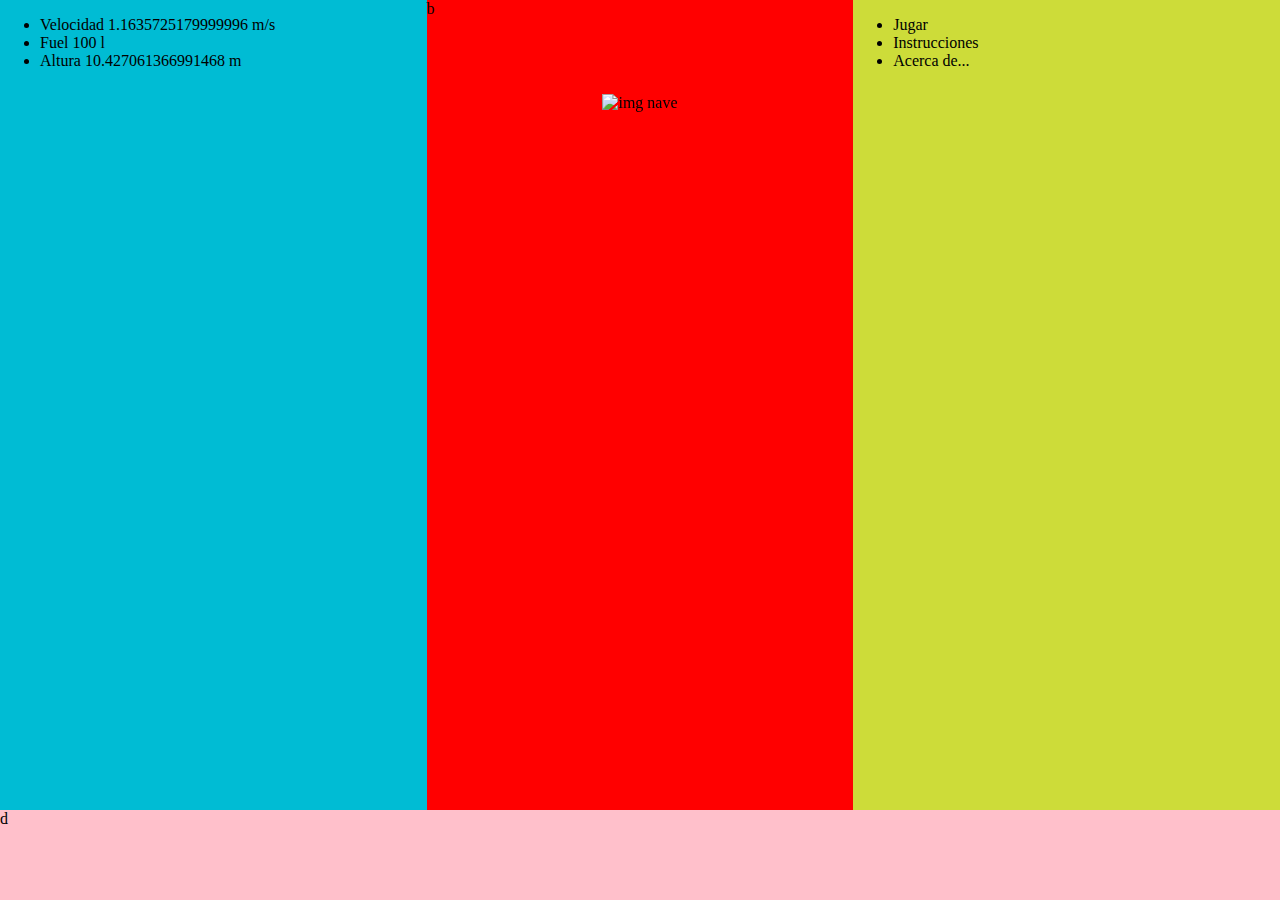
==== Práctica 3 - Lunar Landing (Versión con JavaScript)/index.html @ a234cf5e "Add files via upload" ====
<!DOCTYPE html>
<html>
<head>
 <title>Lunar Lander</title>
 <meta name="description" content="">
 <meta name="viewport" content="width=device-width, initial-scale=1.0">
 <link rel='stylesheet' media='screen and (min-width: 961px)' href='css/d.css'>
 <link rel='stylesheet' media='screen and (max-width: 960px)' href='css/m.css'>
 <script src="js/js.js"></script>
</head>
<body>
 <div id="nave">
 <img src="img/nave.png" alt="img nave">
 </div>
 <div class="a">
 <div id="showm">show menu</div>
 <ul id="cpanel">
  <li>Velocidad <span id="velocidad">100</span> m/s</li>
  <li>Fuel <span id="fuel">100</span> l</li>
  <li>Altura <span id="altura">70</span> m</li>
 </ul>
 </div><div class="b">b</div><div class="c">
 <div id="hidem">hide menu</div>
 <ul id="menu">
  <li>Jugar</li>
  <li>Instrucciones</li>
  <li>Acerca de...</li>
 </ul>
 </div>
 <div class="d">d</div>
</body>
</html>
---- Práctica 3 - Lunar Landing (Versión con JavaScript)/css/d.css ----
body,html{height:100%;padding:0px;margin:0px;}
.a{background-color:#00bcd4;}
.b{background-color:red;}
.c{background-color:#cddc39;display:block !important}
.a,.b,.c{display:inline-block;width:33.33%;height:100%;float:left;}
.d{background-color:pink;height:10%;width:100%;position:fixed;bottom:0px;}
#nave{text-align:center;position:fixed;top:10%;width:100%;height:20%}
#nave img{height:100%;}
#cpanel{}
#hidem,#showm{display:none}
---- Práctica 3 - Lunar Landing (Versión con JavaScript)/css/m.css ----
body,html{height:100%;padding:0px;margin:0px;}
.a{background-color:#00bcd4;width:100%;height:90px;overflow:hidden;position:fixed;top:0px}
.b{background-color:red;width:100%;height:100%;overflow:hidden;}
.c{background-color:#cddc39;position:fixed;top:0px;bottom:0px;left:0px;right:0px;display:none;z-index:1}
.d{background-color:pink;position:fixed;bottom:0px;height:10%;width:100%;}
#nave{text-align:center;position:fixed;top:10%;width:100%;height:20%}
#nave img{height:100%;}
#cpanel{}
#hidem,#showm{float:right}
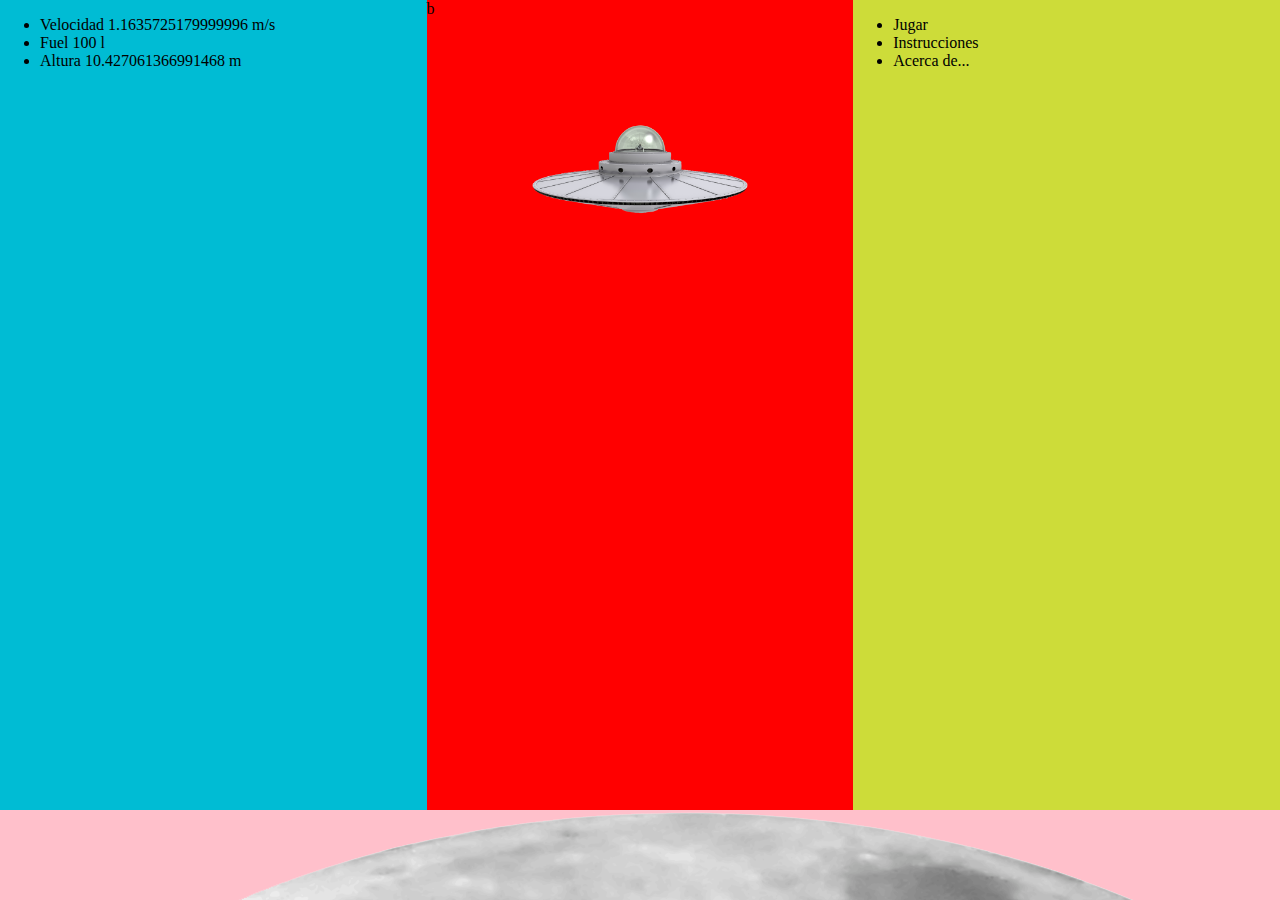
==== commit be33c2fe: "Add files via upload" ====
--- a/Práctica 3 - Lunar Landing (Versión con JavaScript)/index.html
+++ b/Práctica 3 - Lunar Landing (Versión con JavaScript)/index.html
@@ -10,7 +10,7 @@
 </head>
 <body>
  <div id="nave">
- <img src="img/nave.png" alt="img nave">
+ <img src="img/ovni.png" alt="img nave">
  </div>
  <div class="a">
  <div id="showm">show menu</div>
@@ -27,6 +27,6 @@
   <li>Acerca de...</li>
  </ul>
  </div>
- <div class="d">d</div>
+ <div class="d"><img id="luna" src="img/aterrizaje.png" alt="aterrizaje"></div>
 </body>
 </html>
--- a/Práctica 3 - Lunar Landing (Versión con JavaScript)/css/d.css
+++ b/Práctica 3 - Lunar Landing (Versión con JavaScript)/css/d.css
@@ -1,10 +1,47 @@
-body,html{height:100%;padding:0px;margin:0px;}
-.a{background-color:#00bcd4;}
-.b{background-color:red;}
-.c{background-color:#cddc39;display:block !important}
-.a,.b,.c{display:inline-block;width:33.33%;height:100%;float:left;}
-.d{background-color:pink;height:10%;width:100%;position:fixed;bottom:0px;}
-#nave{text-align:center;position:fixed;top:10%;width:100%;height:20%}
-#nave img{height:100%;}
-#cpanel{}
-#hidem,#showm{display:none}
+body,html{
+	height:100%;
+	padding:0px;
+	margin:0px;	
+	background: url(../img/fondo.png) no-repeat center center fixed;
+	background-size: cover;
+}
+.a{
+	background-color:#00bcd4;
+}
+.b{
+	background-color:red;
+}
+.c{
+	background-color:#cddc39;
+	display:block !important
+}
+.a,.b,.c{
+	display:inline-block;
+	width:33.33%;
+	height:100%;
+	float:left;
+}
+.d{
+	background-color:pink;
+	height:10%;
+	width:100%;
+	position:fixed;
+	bottom:0px;
+	text-align: center;
+}
+#nave{
+	text-align:center;
+	position:fixed;
+	top:10%;
+	width:100%;
+	height:20%;
+}
+#nave img{
+	height:100%;
+}
+#cpanel{
+	
+}
+#hidem,#showm{
+	display:none;
+}
--- a/Práctica 3 - Lunar Landing (Versión con JavaScript)/css/m.css
+++ b/Práctica 3 - Lunar Landing (Versión con JavaScript)/css/m.css
@@ -1,9 +1,54 @@
-body,html{height:100%;padding:0px;margin:0px;}
-.a{background-color:#00bcd4;width:100%;height:90px;overflow:hidden;position:fixed;top:0px}
-.b{background-color:red;width:100%;height:100%;overflow:hidden;}
-.c{background-color:#cddc39;position:fixed;top:0px;bottom:0px;left:0px;right:0px;display:none;z-index:1}
-.d{background-color:pink;position:fixed;bottom:0px;height:10%;width:100%;}
-#nave{text-align:center;position:fixed;top:10%;width:100%;height:20%}
-#nave img{height:100%;}
-#cpanel{}
-#hidem,#showm{float:right}
+body,html{
+	height:100%;
+	padding:0px;
+	margin:0px;
+	background: url(../img/fondo.png) no-repeat center center fixed;
+	background-size: cover;
+}
+.a{
+	background-color:#00bcd4;
+	width:100%;
+	height:90px;
+	overflow:hidden;
+	position:fixed;
+	top:0px
+}
+.b{
+	background-color:red;
+	width:100%;
+	height:100%;
+	overflow:hidden;
+}
+.c{
+	background-color:#cddc39;
+	position:fixed;
+	top:0px;
+	bottom:0px;
+	left:0px;
+	right:0px;
+	display:none;
+	z-index:1
+}
+.d{
+	background-color:pink;
+	position:fixed;
+	bottom:0px;
+	height:10%;
+	width:100%;
+}
+#nave{
+	text-align:center;
+	position:fixed;
+	top:10%;
+	width:100%;
+	height:20%;
+}
+#nave img{
+	height:100%;
+}
+#cpanel{
+	
+}
+#hidem,#showm{
+	float:right;
+}
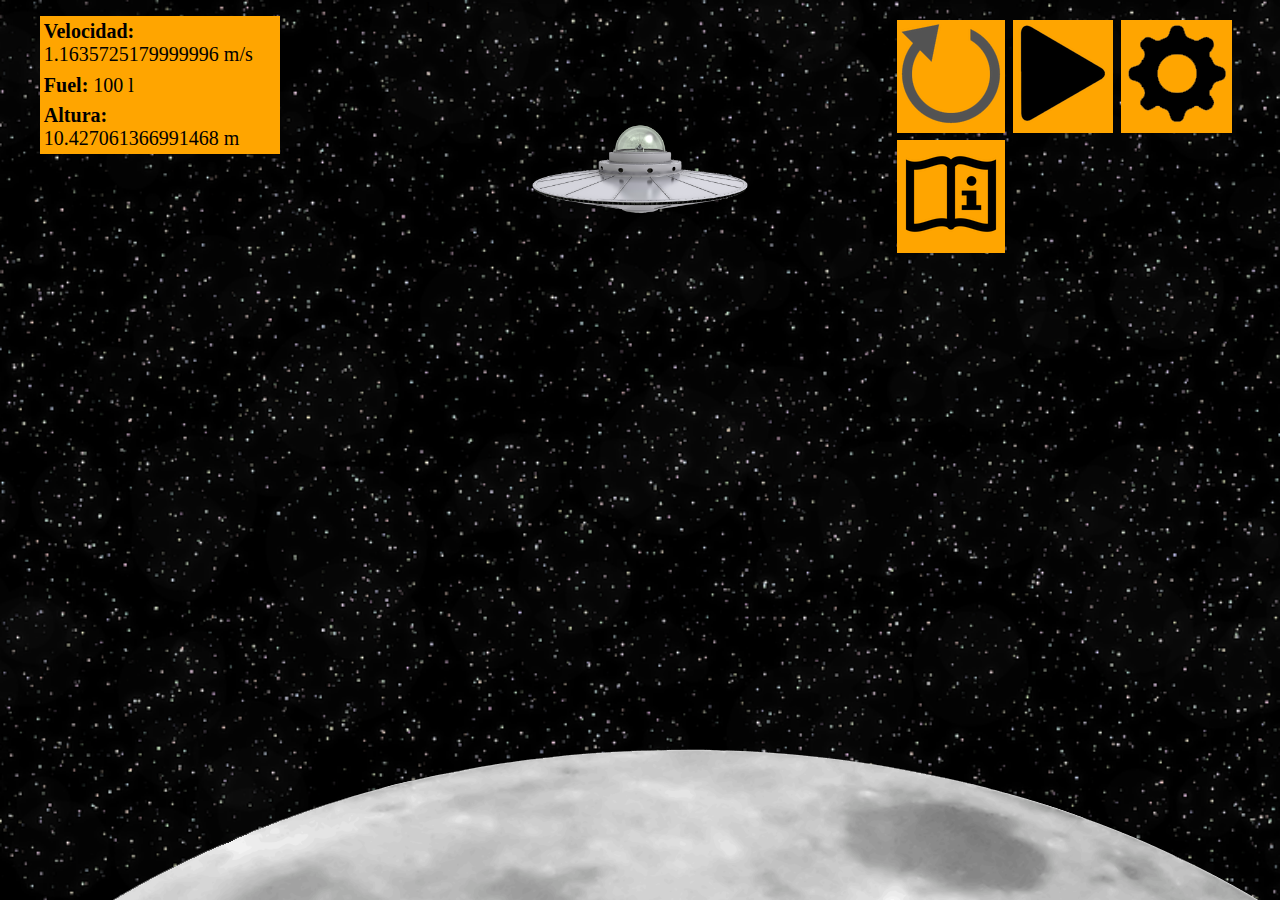
==== commit c6ce56ac: "Add files via upload" ====
--- a/Práctica 3 - Lunar Landing (Versión con JavaScript)/index.html
+++ b/Práctica 3 - Lunar Landing (Versión con JavaScript)/index.html
@@ -15,16 +15,17 @@
  <div class="a">
  <div id="showm">show menu</div>
  <ul id="cpanel">
-  <li>Velocidad <span id="velocidad">100</span> m/s</li>
-  <li>Fuel <span id="fuel">100</span> l</li>
-  <li>Altura <span id="altura">70</span> m</li>
+  <li><span id="negrita">Velocidad:</span> <span id="velocidad">100</span> m/s</li>
+  <li><span id="negrita">Fuel:</span> <span id="fuel">100</span> l</li>
+  <li><span id="negrita">Altura:</span> <span id="altura">70</span> m</li>
  </ul>
  </div><div class="b">b</div><div class="c">
  <div id="hidem">hide menu</div>
  <ul id="menu">
-  <li>Jugar</li>
-  <li>Instrucciones</li>
-  <li>Acerca de...</li>
+  <li><a href="index.html"><img src="img/reiniciar.png" alt="img reiniciar"></a></li>
+  <li><a href="#"><img src="img/play.png" alt="img play"></a></li>
+  <li><a href="#"><img src="img/opciones.png" alt="img opciones"></a></li>
+  <li><a href="instrucciones.html"><img src="img/instructions.png" alt="img instrucciones"></a></li>
  </ul>
  </div>
  <div class="d"><img id="luna" src="img/aterrizaje.png" alt="aterrizaje"></div>
--- a/Práctica 3 - Lunar Landing (Versión con JavaScript)/css/d.css
+++ b/Práctica 3 - Lunar Landing (Versión con JavaScript)/css/d.css
@@ -5,14 +5,7 @@
 	background: url(../img/fondo.png) no-repeat center center fixed;
 	background-size: cover;
 }
-.a{
-	background-color:#00bcd4;
-}
-.b{
-	background-color:red;
-}
 .c{
-	background-color:#cddc39;
 	display:block !important
 }
 .a,.b,.c{
@@ -22,8 +15,7 @@
 	float:left;
 }
 .d{
-	background-color:pink;
-	height:10%;
+	height:17%;
 	width:100%;
 	position:fixed;
 	bottom:0px;
@@ -39,9 +31,22 @@
 #nave img{
 	height:100%;
 }
-#cpanel{
-	
+#cpanel li,#menu li,#instrucciones{
+	background-color: orange;
+	padding: 1%;
+	font-size: 20px;
+	list-style: none;
+}
+#cpanel li{
+	width: 60%;
+}
+#menu li{
+	float: left;
+	margin: 1%;
 }
 #hidem,#showm{
 	display:none;
 }
+#negrita{
+	font-weight: bold;
+}
--- a/Práctica 3 - Lunar Landing (Versión con JavaScript)/css/m.css
+++ b/Práctica 3 - Lunar Landing (Versión con JavaScript)/css/m.css
@@ -6,7 +6,6 @@
 	background-size: cover;
 }
 .a{
-	background-color:#00bcd4;
 	width:100%;
 	height:90px;
 	overflow:hidden;
@@ -14,13 +13,11 @@
 	top:0px
 }
 .b{
-	background-color:red;
 	width:100%;
 	height:100%;
 	overflow:hidden;
 }
 .c{
-	background-color:#cddc39;
 	position:fixed;
 	top:0px;
 	bottom:0px;
@@ -30,11 +27,11 @@
 	z-index:1
 }
 .d{
-	background-color:pink;
+	height:17%;
+	width:100%;
 	position:fixed;
 	bottom:0px;
-	height:10%;
-	width:100%;
+	text-align: center;
 }
 #nave{
 	text-align:center;
@@ -46,9 +43,15 @@
 #nave img{
 	height:100%;
 }
-#cpanel{
-	
+#cpanel li{
+	background-color: orange;
+	padding: 1%;
+	font-size: 20px;
+	list-style: none;
 }
 #hidem,#showm{
 	float:right;
 }
+#negrita{
+	font-weight: bold;
+}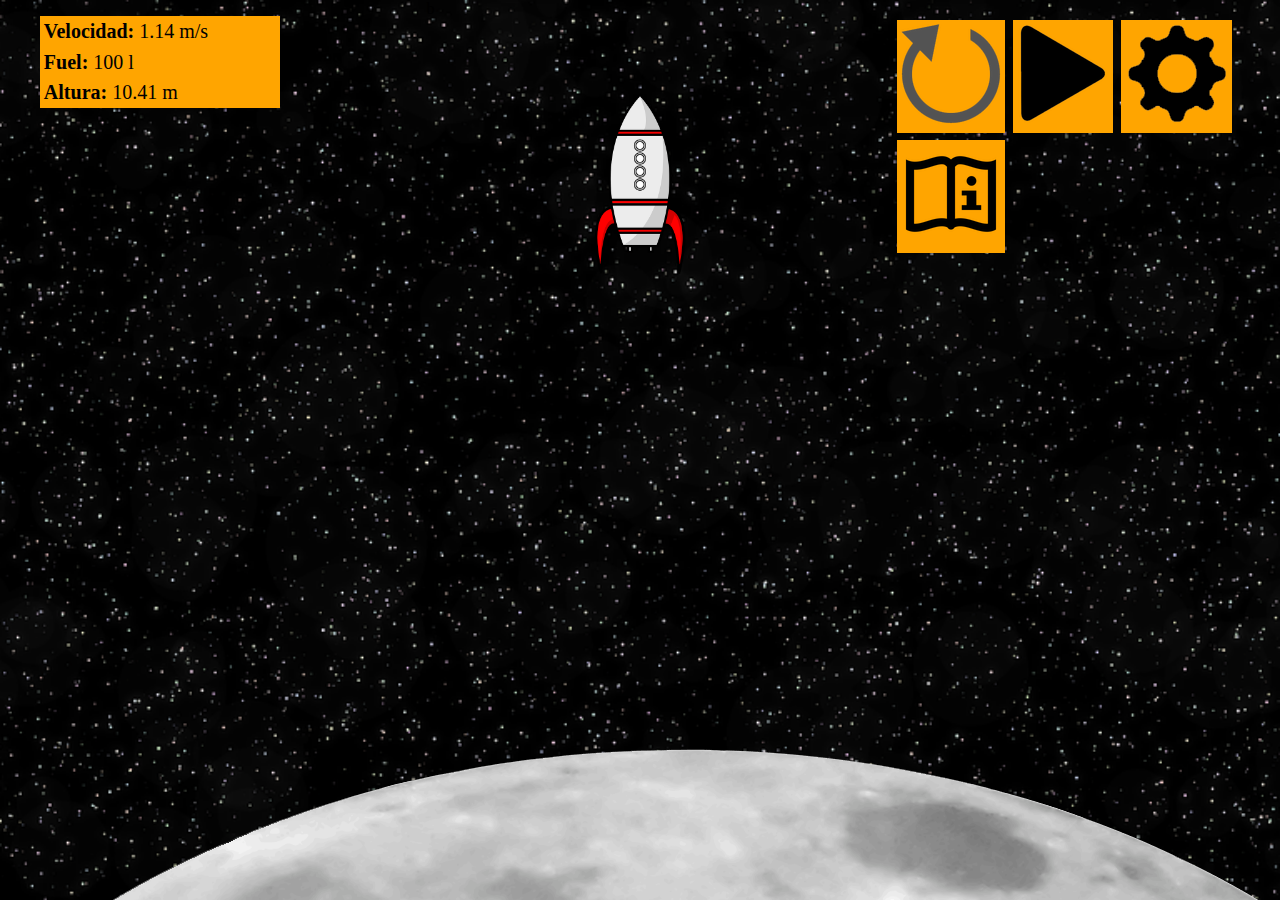
==== commit 6e48b9b1: "Add files via upload" ====
--- a/Práctica 3 - Lunar Landing (Versión con JavaScript)/index.html
+++ b/Práctica 3 - Lunar Landing (Versión con JavaScript)/index.html
@@ -10,7 +10,7 @@
 </head>
 <body>
  <div id="nave">
- <img src="img/ovni.png" alt="img nave">
+ <img src="img/nave.png" alt="img nave">
  </div>
  <div class="a">
  <div id="showm">show menu</div>
--- a/Práctica 3 - Lunar Landing (Versión con JavaScript)/css/d.css
+++ b/Práctica 3 - Lunar Landing (Versión con JavaScript)/css/d.css
@@ -4,6 +4,7 @@
 	margin:0px;	
 	background: url(../img/fondo.png) no-repeat center center fixed;
 	background-size: cover;
+	z-index: -1;
 }
 .c{
 	display:block !important
@@ -20,6 +21,7 @@
 	position:fixed;
 	bottom:0px;
 	text-align: center;
+	z-index:0;
 }
 #nave{
 	text-align:center;
@@ -27,6 +29,7 @@
 	top:10%;
 	width:100%;
 	height:20%;
+	z-index:2;
 }
 #nave img{
 	height:100%;
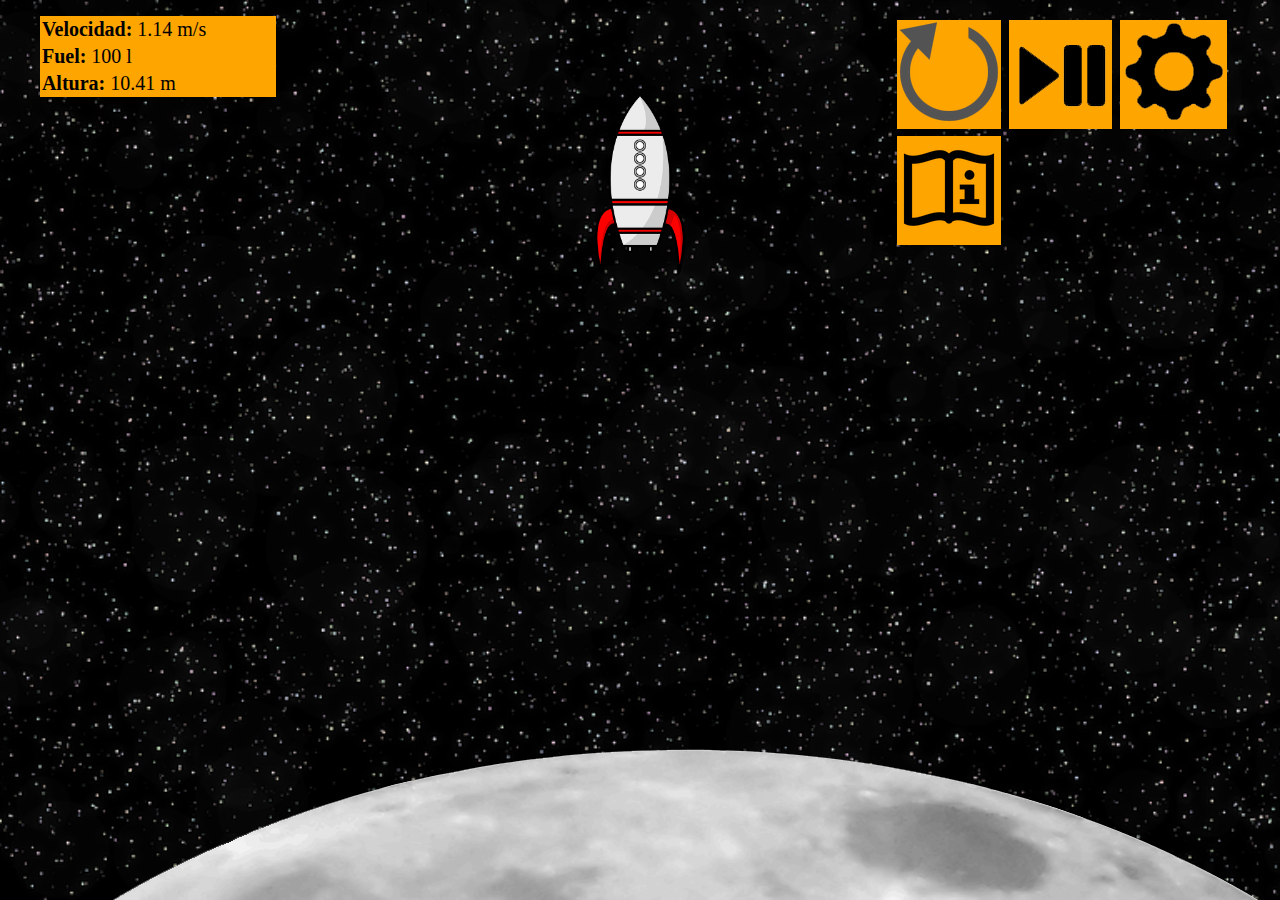
==== commit b391da1c: "Add files via upload" ====
--- a/Práctica 3 - Lunar Landing (Versión con JavaScript)/index.html
+++ b/Práctica 3 - Lunar Landing (Versión con JavaScript)/index.html
@@ -23,7 +23,7 @@
  <div id="hidem">hide menu</div>
  <ul id="menu">
   <li><a href="index.html"><img src="img/reiniciar.png" alt="img reiniciar"></a></li>
-  <li><a href="#"><img src="img/play.png" alt="img play"></a></li>
+  <li><a href="#"><img src="img/play_pause.png" alt="img play_pause"></a></li>
   <li><a href="#"><img src="img/opciones.png" alt="img opciones"></a></li>
   <li><a href="instrucciones.html"><img src="img/instructions.png" alt="img instrucciones"></a></li>
  </ul>
--- a/Práctica 3 - Lunar Landing (Versión con JavaScript)/css/d.css
+++ b/Práctica 3 - Lunar Landing (Versión con JavaScript)/css/d.css
@@ -36,7 +36,7 @@
 }
 #cpanel li,#menu li,#instrucciones{
 	background-color: orange;
-	padding: 1%;
+	padding: 0.5%;
 	font-size: 20px;
 	list-style: none;
 }
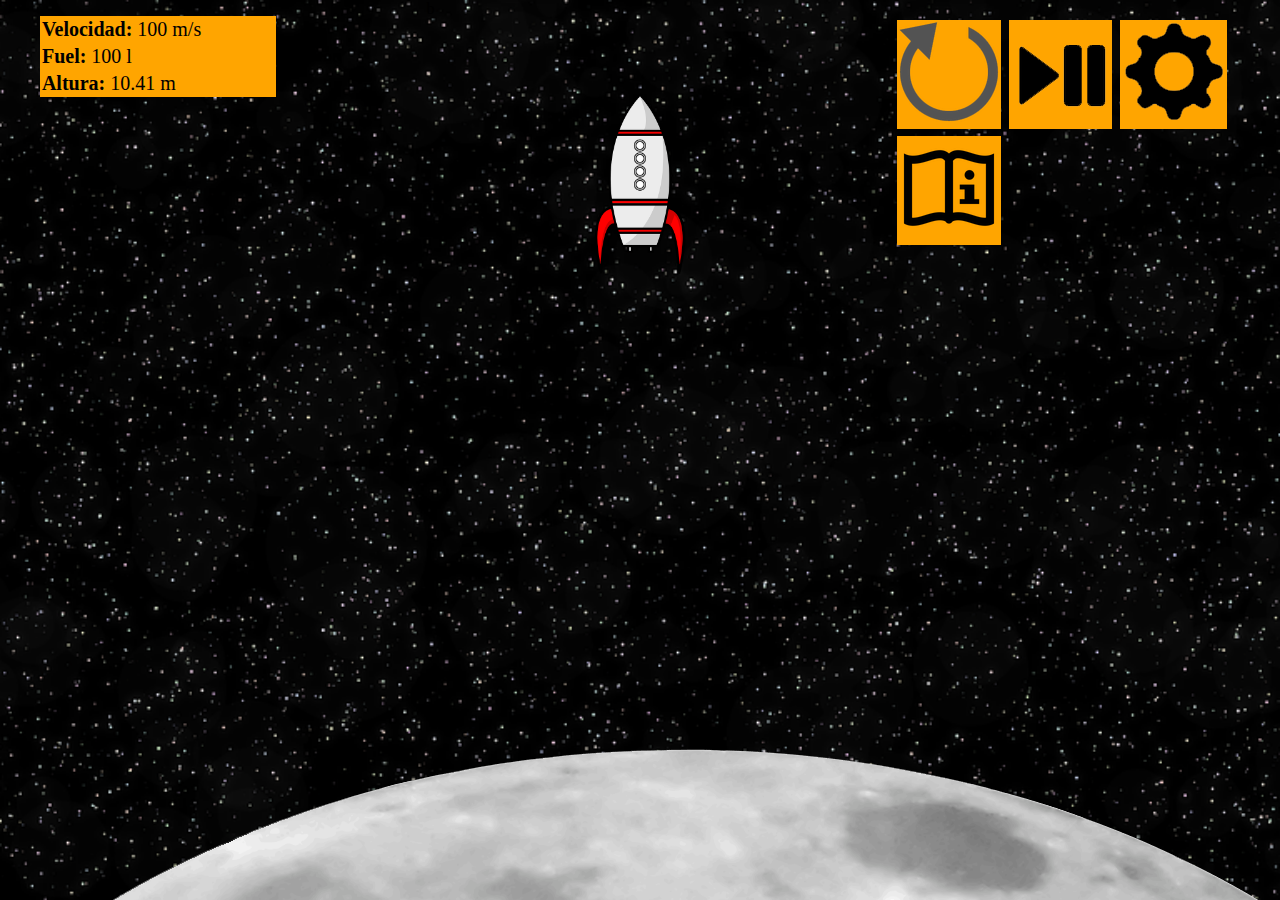
==== commit 7eb48d8f: "Add files via upload" ====
--- a/Práctica 3 - Lunar Landing (Versión con JavaScript)/index.html
+++ b/Práctica 3 - Lunar Landing (Versión con JavaScript)/index.html
@@ -10,24 +10,32 @@
 </head>
 <body>
  <div id="nave">
- <img src="img/nave.png" alt="img nave">
+ 	<img id="naveIcono" src="img/nave.png" alt="img nave">
  </div>
  <div class="a">
  <div id="showm">show menu</div>
- <ul id="cpanel">
-  <li><span id="negrita">Velocidad:</span> <span id="velocidad">100</span> m/s</li>
-  <li><span id="negrita">Fuel:</span> <span id="fuel">100</span> l</li>
-  <li><span id="negrita">Altura:</span> <span id="altura">70</span> m</li>
- </ul>
+	 <ul id="cpanel">
+		  <li><span class="negrita">Velocidad:</span> <span id="velocidad">100</span> m/s</li>
+		  <li><span class="negrita">Fuel:</span> <span id="fuel"></span> l</li>
+		  <li><span class="negrita">Altura:</span> <span id="altura">70</span> m</li>
+	 </ul>
  </div><div class="b">b</div><div class="c">
  <div id="hidem">hide menu</div>
- <ul id="menu">
-  <li><a href="index.html"><img src="img/reiniciar.png" alt="img reiniciar"></a></li>
-  <li><a href="#"><img src="img/play_pause.png" alt="img play_pause"></a></li>
-  <li><a href="#"><img src="img/opciones.png" alt="img opciones"></a></li>
-  <li><a href="instrucciones.html"><img src="img/instructions.png" alt="img instrucciones"></a></li>
- </ul>
+	 <ul id="menu">
+		  <li><a href="index.html"><img src="img/reiniciar.png" alt="img reiniciar"></a></li>
+		  <li><a href="#"><img src="img/play_pause.png" alt="img play_pause"></a></li>
+		  <li><a href="#"><img src="img/opciones.png" alt="img opciones"></a></li>
+		  <li><a href="instrucciones.html"><img src="img/instructions.png" alt="img instrucciones"></a></li>
+	 </ul>
  </div>
  <div class="d"><img id="luna" src="img/aterrizaje.png" alt="aterrizaje"></div>
+ <div id="win">
+	<h1> HAS GANADO </h1>
+	<a href="index.html"><img src="img/reinicie.png" alt="Boton retry"/></a>
+</div>
+<div id="lose">
+	<h1> HAS PERDIDO </h1>   
+	<a href="index.html"><img src="img/reinicie.png" alt="Boton retry"/></a>
+</div>
 </body>
 </html>
--- a/Práctica 3 - Lunar Landing (Versión con JavaScript)/css/d.css
+++ b/Práctica 3 - Lunar Landing (Versión con JavaScript)/css/d.css
@@ -5,6 +5,21 @@
 	background: url(../img/fondo.png) no-repeat center center fixed;
 	background-size: cover;
 	z-index: -1;
+}
+h1{
+	font-weight: bold;
+	font-size: 20px;
+	background-color: orange;
+	width: 50%;
+	position: absolute;
+	margin-left: 25%;
+	margin-top: 1%;
+	border:1px solid #808080;
+	padding:1%;
+	
+}
+h1,h3,p{
+	text-align: center;
 }
 .c{
 	display:block !important
@@ -50,6 +65,35 @@
 #hidem,#showm{
 	display:none;
 }
-#negrita{
+.negrita{
 	font-weight: bold;
 }
+#win,#lose{ 
+	z-index:3;
+	position:fixed;
+	background-color:orange;  
+	width:60%;
+	height:50%;
+	left: 20%;
+	top: 20%;
+	opacity: 0.7;
+	border-radius: 10px;
+	display:none;
+	color:#b82e2e;
+	text-align:center;
+}
+#instrucciones{
+	width: 50%;
+	position: absolute;
+	/*nos posicionamos en el centro del navegador*/
+	top:50%;
+	left:50%;
+	/*indicamos que el margen izquierdo, es la mitad de la anchura*/
+	margin-left:-25%;
+	/*determinamos una altura*/
+	height:30%;
+	/*indicamos que el margen superior, es la mitad de la altura*/
+	margin-top:-15%;
+	border:1px solid #808080;
+	padding:1%;
+}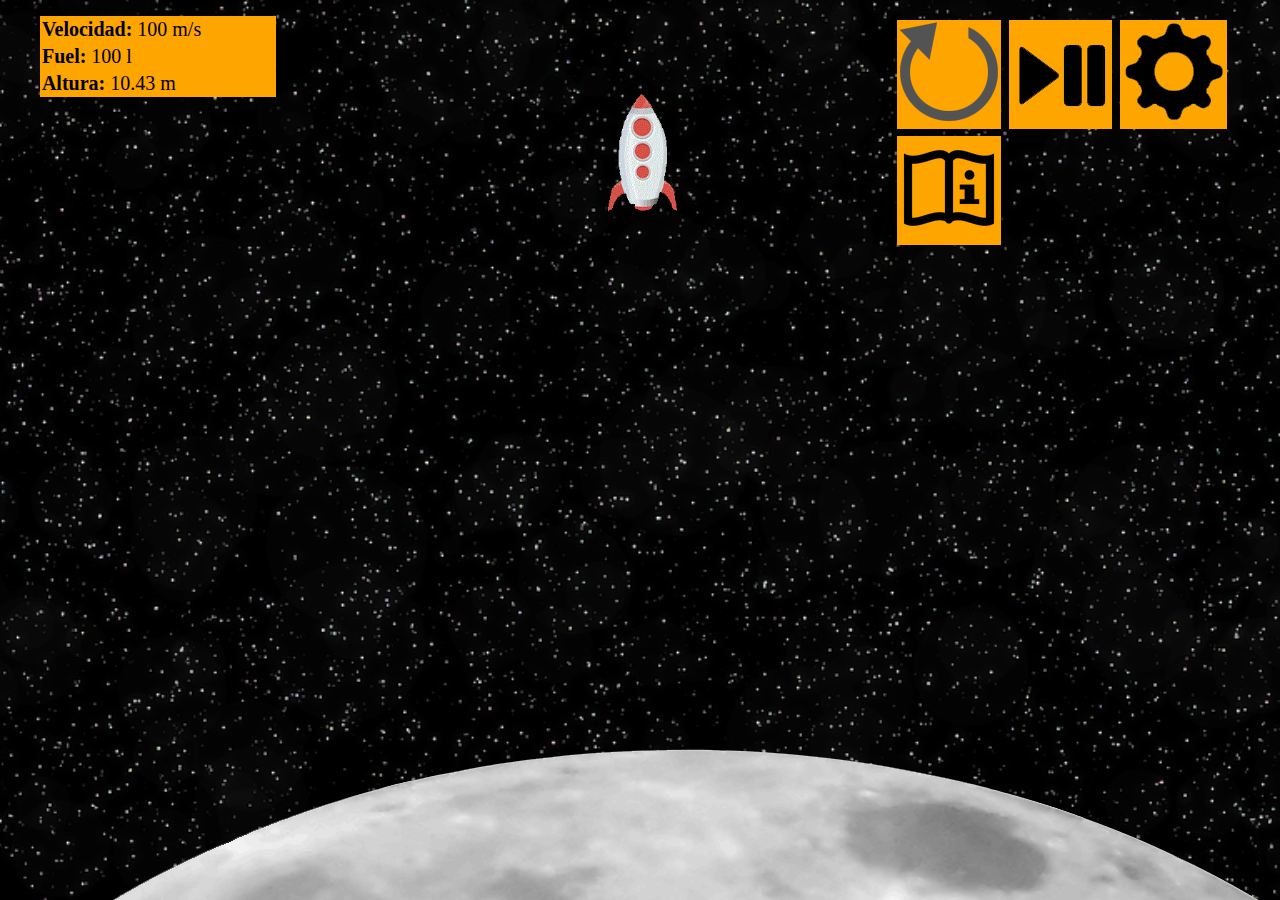
==== commit bdcac4ee: "Add files via upload" ====
--- a/Práctica 3 - Lunar Landing (Versión con JavaScript)/index.html
+++ b/Práctica 3 - Lunar Landing (Versión con JavaScript)/index.html
@@ -10,7 +10,7 @@
 </head>
 <body>
  <div id="nave">
- 	<img id="naveIcono" src="img/nave.png" alt="img nave">
+ 	<img id="naveIcono" src="img/Nave.png" alt="img nave">
  </div>
  <div class="a">
  <div id="showm">show menu</div>
